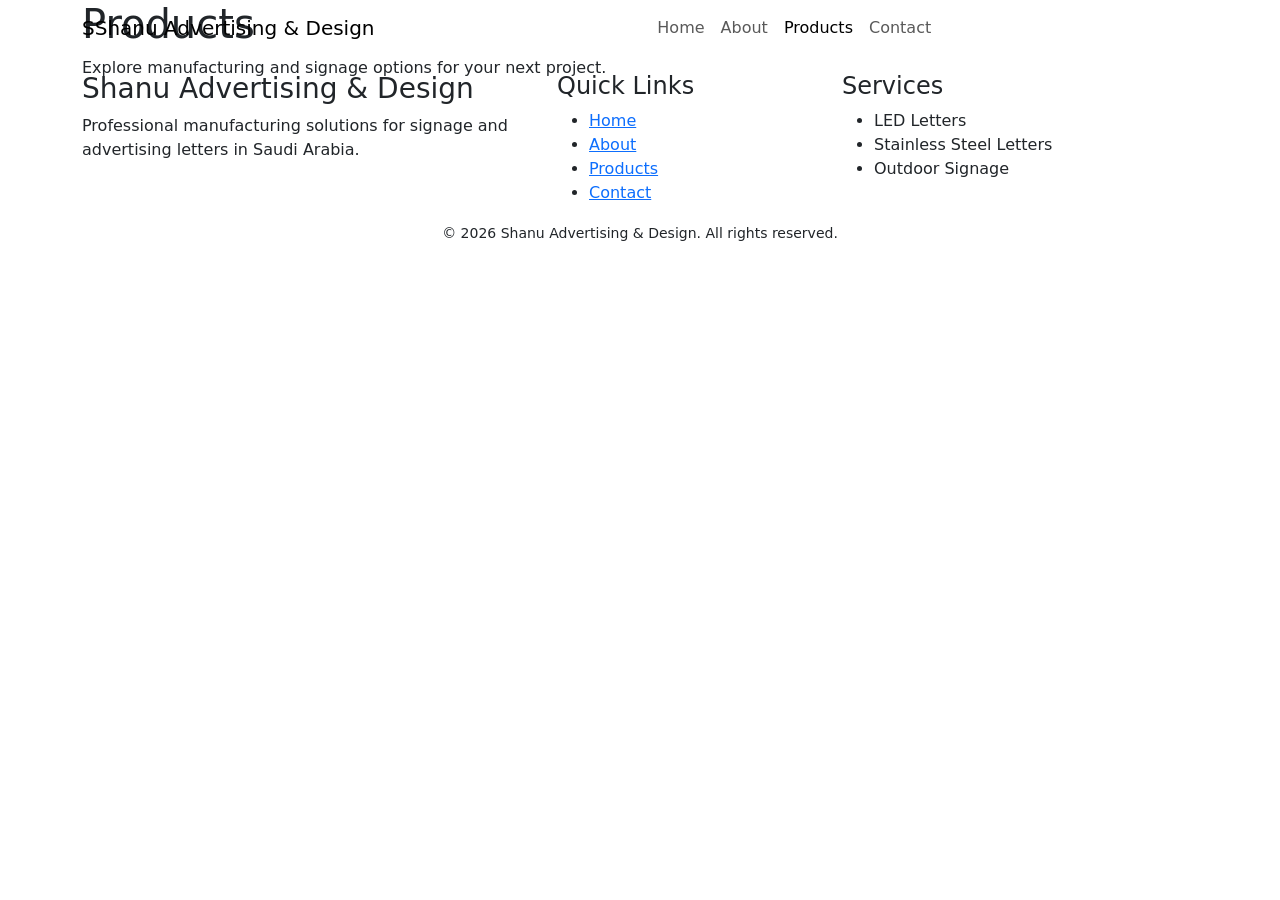
==== products.html @ 537973a9 "Add files via upload" ====
﻿<!doctype html>
<html lang="en" dir="ltr">

<head>
  <meta charset="utf-8">
  <meta name="viewport" content="width=device-width, initial-scale=1">
  <title>Products | Shanu Advertising & Design</title>
  <meta name="description"
    content="Explore signage products from Shanu Advertising & Design including LED letters, stainless steel letters, zincor letters, acrylic boards, and shop branding.">
  <meta property="og:title" content="Shanu Products">
  <meta property="og:type" content="website">
  <meta name="twitter:card" content="summary_large_image">
  <link rel="preconnect" href="https://fonts.googleapis.com">
  <link rel="preconnect" href="https://fonts.gstatic.com" crossorigin>
  <link
    href="https://fonts.googleapis.com/css2?family=Cairo:wght@400;600;700;800;900&family=Inter:wght@400;600;700;800;900&display=swap"
    rel="stylesheet">
  <link href="https://cdn.jsdelivr.net/npm/bootstrap@5.3.3/dist/css/bootstrap.min.css" rel="stylesheet">
  <link href="https://cdn.jsdelivr.net/npm/bootstrap-icons@1.11.3/font/bootstrap-icons.css" rel="stylesheet">
  <link href="https://unpkg.com/aos@2.3.1/dist/aos.css" rel="stylesheet">
  <link rel="stylesheet" href="css/style.css">
  <link rel="stylesheet" href="css/responsive.css">
</head>

<body class="ltr" data-page="products">
  <nav class="navbar navbar-expand-lg fixed-top">
    <div class="container"><a class="navbar-brand" href="index.html"><span class="brand-mark">S</span><span
          data-i18n="brand">Shanu Advertising & Design</span></a><button class="navbar-toggler" type="button"
        data-bs-toggle="collapse" data-bs-target="#mainNav" aria-label="Toggle navigation"
        data-i18n-aria-label="toggleNavigation"><span class="navbar-toggler-icon"></span></button>
      <div class="collapse navbar-collapse" id="mainNav">
        <ul class="navbar-nav mx-auto mb-2 mb-lg-0">
          <li class="nav-item"><a class="nav-link" href="index.html" data-i18n="navHome">Home</a></li>
          <li class="nav-item"><a class="nav-link" href="about.html" data-i18n="navAbout">About</a></li>
          <li class="nav-item"><a class="nav-link active" href="products.html" data-i18n="navProducts">Products</a></li>
          <li class="nav-item"><a class="nav-link" href="contact.html" data-i18n="navContact">Contact</a></li>
        </ul>
      </div>
    </div>
  </nav>
  <header class="page-hero">
    <div class="container">
      <h1 data-i18n="productsHeroTitle">Products</h1>
      <p data-i18n="productsHeroText">Explore manufacturing and signage options for your next project.</p>
    </div>
  </header>
  <main>
    <section class="section-padding">
      <div class="container">
        <div class="row g-4" data-products-grid></div>
      </div>
    </section>
  </main>
  <footer class="site-footer">
    <div class="container">
      <div class="row g-4">
        <div class="col-lg-5">
          <h3 class="footer-title" data-i18n="brand">Shanu Advertising & Design</h3>
          <p data-i18n="footerText">Professional manufacturing solutions for signage and advertising letters in Saudi Arabia.</p>
        </div>
        <div class="col-6 col-lg-3">
          <h4 class="footer-title" data-i18n="footerQuick">Quick Links</h4>
          <ul class="footer-links">
            <li><a href="index.html" data-i18n="navHome">Home</a></li>
            <li><a href="about.html" data-i18n="navAbout">About</a></li>
            <li><a href="products.html" data-i18n="navProducts">Products</a></li>
            <li><a href="contact.html" data-i18n="navContact">Contact</a></li>
          </ul>
        </div>
        <div class="col-6 col-lg-4">
          <h4 class="footer-title" data-i18n="footerServices">Services</h4>
          <ul class="footer-links">
            <li data-i18n="serviceLed">LED Letters</li>
            <li data-i18n="serviceSteel">Stainless Steel Letters</li>
            <li data-i18n="serviceOutdoor">Outdoor Signage</li>
          </ul>
        </div>
      </div>
      <div class="footer-bottom text-center"><small>© 2026 Shanu Advertising & Design. <span
            data-i18n="footerRights">All rights reserved.</span></small></div>
    </div>
  </footer>
  <div class="modal fade" id="productModal" tabindex="-1" aria-hidden="true">
  <div class="modal-dialog modal-lg modal-dialog-centered">
    <div class="modal-content">

      <div class="modal-header">
        <h2 class="modal-title fs-4"></h2>

        <button
          type="button"
          class="btn-close"
          data-bs-dismiss="modal"
          aria-label="Close"
          data-i18n-aria-label="modalCloseLabel">
        </button>
      </div>

      <div class="modal-body">

        <div id="productCarousel" class="carousel slide" data-bs-ride="false">

          <div class="carousel-inner">
            <!-- Images will be added dynamically -->
          </div>

          <button class="carousel-control-prev"
                  type="button"
                  data-bs-target="#productCarousel"
                  data-bs-slide="prev">

            <span class="carousel-control-prev-icon"></span>

          </button>

          <button class="carousel-control-next"
                  type="button"
                  data-bs-target="#productCarousel"
                  data-bs-slide="next">

            <span class="carousel-control-next-icon"></span>

          </button>

        </div>

        <p class="modal-product-text mt-4"></p>

      </div>

      <div class="modal-footer">
        <button
          type="button"
          class="btn btn-secondary"
          data-bs-dismiss="modal"
          data-i18n="close">
          Close
        </button>
      </div>

    </div>
  </div>
</div>
  <!-- <div class="modal fade" id="productModal" tabindex="-1" aria-hidden="true">
    <div class="modal-dialog modal-dialog-centered">
      <div class="modal-content">
        <div class="modal-header">
          <h2 class="modal-title fs-4"></h2><button type="button" class="btn-close" data-bs-dismiss="modal"
            aria-label="Close" data-i18n-aria-label="modalCloseLabel"></button>
        </div>
        <div class="modal-body"><img class="modal-product-image" src="assets/products/Image1.jpg" alt="Image1">
          <p class="modal-product-text"></p>
        </div>
        <div class="modal-footer"><button type="button" class="btn btn-secondary" data-bs-dismiss="modal"
            data-i18n="close">Close</button></div>
      </div>
    </div>
  </div> -->
  <script src="https://cdn.jsdelivr.net/npm/bootstrap@5.3.3/dist/js/bootstrap.bundle.min.js"></script>
  <script src="https://unpkg.com/aos@2.3.1/dist/aos.js"></script>
  <script src="js/lang.js"></script>
  <script src="js/script.js"></script>
</body>

</html>
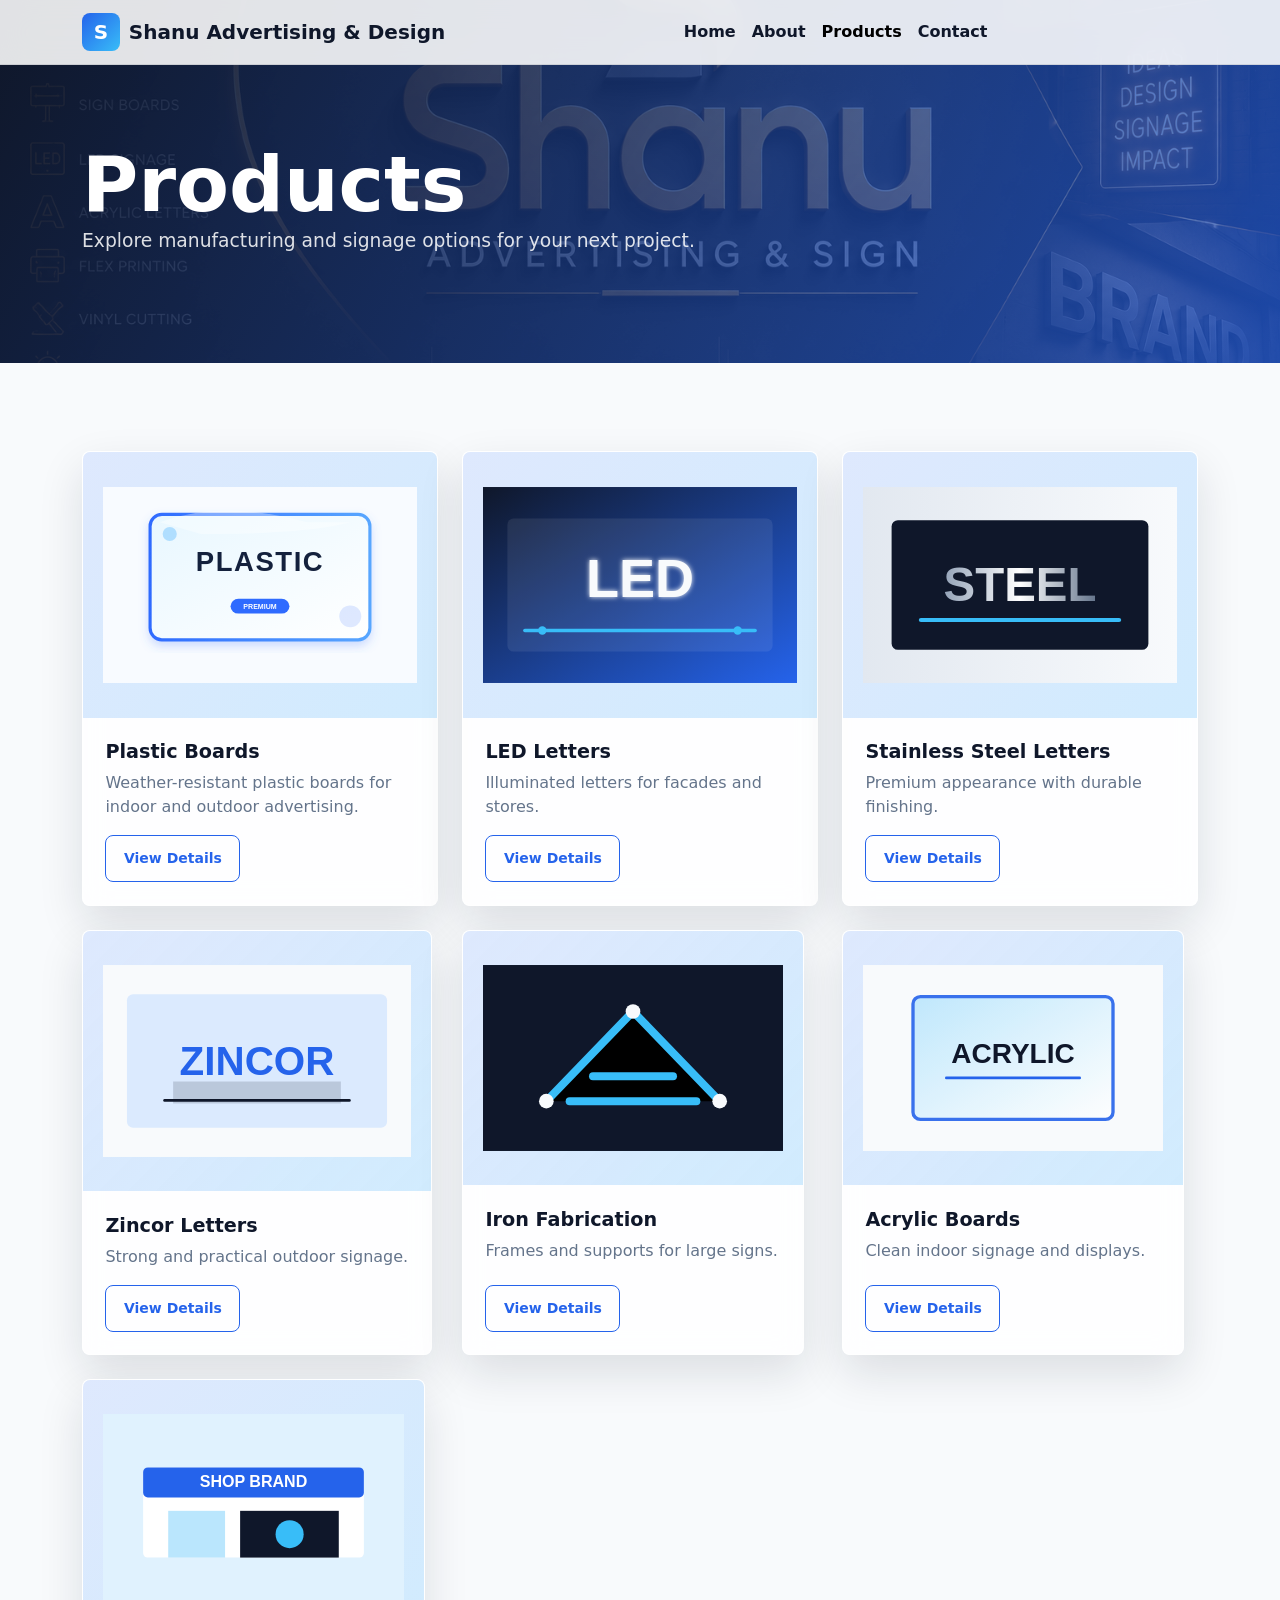
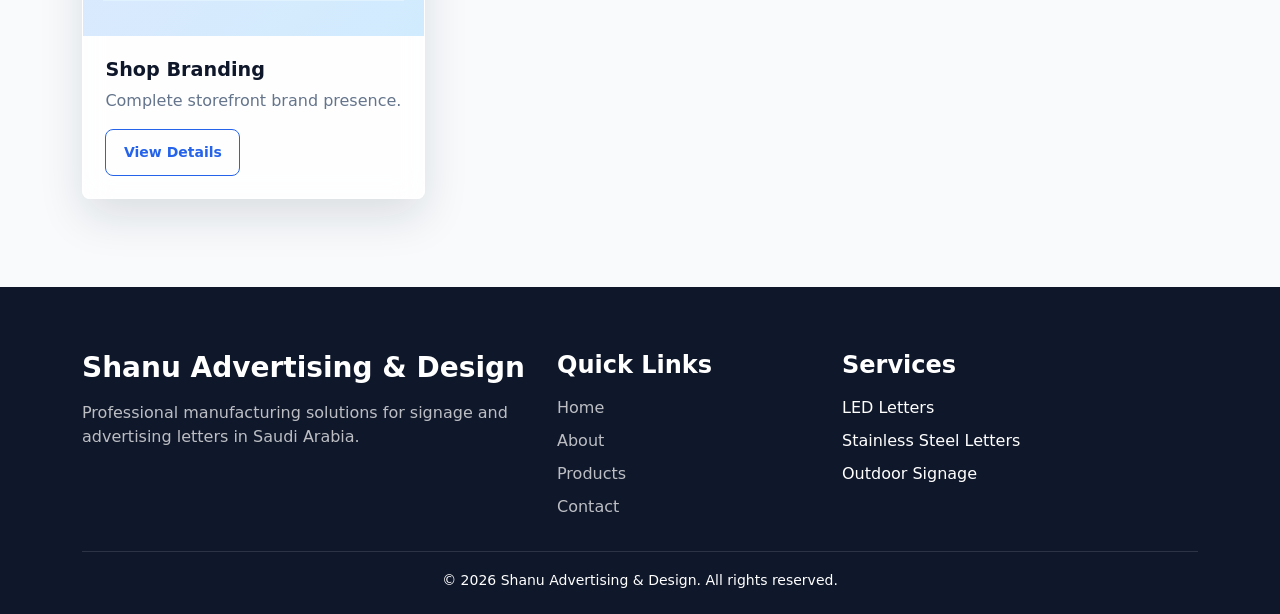
==== commit f5c29db9: "Fix doctype declaration in products.html" ====
--- a/products.html
+++ b/products.html
@@ -1,4 +1,4 @@
-﻿<!doctype html>
+<!doctype html>
 <html lang="en" dir="ltr">
 
 <head>
@@ -162,4 +162,4 @@
   <script src="js/script.js"></script>
 </body>
 
-</html>+</html>
--- a/css/style.css
+++ b/css/style.css
@@ -0,0 +1,567 @@
+:root {
+  --primary: #2563eb;
+  --dark: #0f172a;
+  --accent: #38bdf8;
+  --background: #f8fafc;
+  --muted: #64748b;
+  --white: #ffffff;
+  --border: rgba(15, 23, 42, 0.1);
+  --shadow: 0 18px 45px rgba(15, 23, 42, 0.12);
+}
+
+* {
+  box-sizing: border-box;
+}
+
+html {
+  scroll-behavior: smooth;
+}
+
+body {
+  margin: 0;
+  background: var(--background);
+  color: var(--dark);
+  font-family: "Cairo", "Inter", system-ui, sans-serif;
+  text-align: start;
+  overflow-x: hidden;
+}
+
+body.ltr {
+  font-family: "Inter", "Cairo", system-ui, sans-serif;
+}
+
+a {
+  text-decoration: none;
+}
+
+.navbar {
+  background: rgba(255, 255, 255, 0.88);
+  backdrop-filter: blur(16px);
+  border-bottom: 1px solid var(--border);
+}
+
+.navbar .container {
+  gap: 0.75rem;
+}
+
+.navbar-brand {
+  display: inline-flex;
+  align-items: center;
+  color: var(--dark);
+  font-weight: 800;
+  min-width: 0;
+  white-space: normal;
+  line-height: 1.25;
+}
+
+.brand-mark {
+  display: inline-grid;
+  width: 38px;
+  height: 38px;
+  place-items: center;
+  border-radius: 8px;
+  background: linear-gradient(135deg, var(--primary), var(--accent));
+  color: var(--white);
+  margin-inline-end: 0.55rem;
+}
+
+.nav-link {
+  color: var(--dark);
+  font-weight: 700;
+  text-align: start;
+}
+
+.nav-link:hover,
+.nav-link.active {
+  color: var(--primary);
+}
+
+.btn {
+  border-radius: 8px;
+  font-weight: 800;
+  padding: 0.75rem 1.1rem;
+}
+
+.btn-primary {
+  background: var(--primary);
+  border-color: var(--primary);
+}
+
+.btn-outline-primary {
+  border-color: var(--primary);
+  color: var(--primary);
+}
+
+.btn-outline-primary:hover {
+  background: var(--primary);
+  color: var(--white);
+}
+
+.section-padding {
+  padding: 88px 0;
+}
+
+.section-title {
+  max-width: 720px;
+  margin: 0 auto 2.5rem;
+  text-align: center;
+}
+
+.section-title h2 {
+  font-size: clamp(2rem, 4vw, 3rem);
+  font-weight: 900;
+}
+
+.section-title p {
+  color: var(--muted);
+  font-size: 1.08rem;
+}
+
+.hero {
+  position: relative;
+  min-height: 100vh;
+  height: auto;
+  padding: 120px 0 60px;
+  display: flex;
+  align-items: center;
+  overflow: visible;
+  color: var(--white);
+  background:
+    linear-gradient(110deg, rgba(15, 23, 42, 0.92), rgba(37, 99, 235, 0.68)),
+    url("../assets/hero/hero.jpg") center/cover no-repeat,
+    linear-gradient(135deg, #0f172a, #2563eb);
+}
+
+.hero-video {
+  position: absolute;
+  inset: 0;
+  width: 100%;
+  height: 100%;
+  object-fit: cover;
+  opacity: 0.35;
+}
+
+.hero-content {
+  max-width: 700px;
+  width: 100%;
+  position: relative;
+  z-index: 2;
+}
+
+.eyebrow {
+  display: inline-flex;
+  align-items: center;
+  gap: 0.5rem;
+  padding: 0.45rem 0.8rem;
+  border-radius: 8px;
+  background: rgba(255, 255, 255, 0.14);
+  border: 1px solid rgba(255, 255, 255, 0.2);
+  color: var(--white);
+  margin-bottom: 1rem;
+}
+
+.hero h1,
+.page-hero h1 {
+  font-size: clamp(2.45rem, 6vw, 5rem);
+  line-height: 0.9;
+  font-weight: 900;
+}
+
+.hero p,
+.page-hero p {
+  color: rgba(255, 255, 255, 0.86);
+  font-size: 1.17rem;
+  max-width: 680px;
+}
+
+.hero-actions {
+  justify-content: flex-start;
+}
+
+.stats-strip {
+  position: relative;
+  z-index: 2;
+  margin-top: -72px;
+}
+
+.stat-card,
+.glass-card,
+.service-card,
+.product-card,
+.contact-card {
+  background: rgba(255, 255, 255, 0.82);
+  border: 1px solid rgba(255, 255, 255, 0.65);
+  box-shadow: var(--shadow);
+  border-radius: 8px;
+  backdrop-filter: blur(14px);
+}
+
+.stat-card {
+  padding: 1.5rem;
+  text-align: center;
+}
+
+.stat-card strong {
+  display: block;
+  color: var(--primary);
+  font-size: 2.2rem;
+  font-weight: 900;
+}
+
+.glass-card {
+    background: linear-gradient(135deg, #ffffff, #f8f9fa);
+    border-radius: 20px;
+    padding: 40px;
+    box-shadow: 0 15px 40px rgba(0,0,0,.12);
+    transition: .3s ease;
+}
+
+.glass-card:hover {
+    transform: translateY(-5px);
+    box-shadow: 0 20px 50px rgba(0,0,0,.18);
+}
+
+.glass-card h2 {
+    font-size: 34px;
+    font-weight: 900;
+    color: #0056d6;
+    margin-bottom: 8px;
+}
+
+.glass-card h3 {
+    font-size: 26px;
+    font-weight: 700;
+    color: #111;
+    margin-bottom: 20px;
+    position: relative;
+}
+
+.glass-card h3::after {
+    content: "";
+    display: block;
+    width: 70px;
+    height: 4px;
+    background: #0056d6;
+    margin-top: 10px;
+    border-radius: 10px;
+}
+
+.glass-card p {
+    font-size: 18px;
+    font-weight: 500;
+    color: #666;
+    line-height: 1.9;
+}
+.service-card {
+  height: 100%;
+  padding: 1.6rem;
+  text-align: start;
+  transition: transform 0.2s ease, box-shadow 0.2s ease;
+}
+
+.service-card:hover,
+.product-card:hover {
+  transform: translateY(-6px);
+  box-shadow: 0 24px 55px rgba(15, 23, 42, 0.16);
+}
+
+.icon-box {
+  width: 54px;
+  height: 54px;
+  display: grid;
+  place-items: center;
+  border-radius: 8px;
+  background: rgba(37, 99, 235, 0.11);
+  color: var(--primary);
+  font-size: 1.45rem;
+  margin-bottom: 1rem;
+}
+
+.service-card h3,
+.product-card h3 {
+  font-size: 1.2rem;
+  font-weight: 900;
+}
+
+.service-card p,
+.product-card p,
+.glass-card p {
+  color: var(--muted);
+}
+
+.split-band {
+  background: var(--dark);
+  color: var(--white);
+}
+
+.split-band p {
+  color: rgba(255, 255, 255, 0.72);
+}
+
+.check-list {
+  display: grid;
+  gap: 1rem;
+  padding: 0;
+  margin: 0;
+  list-style: none;
+}
+
+.check-list li {
+  display: flex;
+  gap: 0.8rem;
+  align-items: flex-start;
+  text-align: start;
+}
+
+.check-list i {
+  flex: 0 0 auto;
+  color: var(--accent);
+  margin-top: 0.25rem;
+}
+
+.product-card {
+  display: flex;
+  flex-direction: column;
+  height: 100%;
+  overflow: hidden;
+  text-align: start;
+  cursor: pointer;
+  transition: transform 0.22s ease, box-shadow 0.22s ease, border-color 0.22s ease;
+}
+
+[data-products-grid] {
+  align-items: stretch;
+}
+
+[data-products-grid] > [class*="col-"] {
+  display: flex;
+}
+
+.product-card:focus-visible {
+  outline: 3px solid rgba(37, 99, 235, 0.35);
+  outline-offset: 4px;
+}
+
+.product-card:hover,
+.product-card:focus-visible {
+  border-color: rgba(37, 99, 235, 0.28);
+}
+
+.product-image-frame {
+  display: grid;
+  place-items: center;
+  width: 100%;
+  aspect-ratio: 4 / 3;
+  overflow: hidden;
+  background:
+    linear-gradient(135deg, rgba(37, 99, 235, 0.08), rgba(56, 189, 248, 0.16)),
+    #eef4ff;
+}
+
+.product-img {
+  width: 100%;
+  aspect-ratio: 16 / 10;
+  object-fit: cover;
+  background: #e2e8f0;
+}
+
+.product-card .product-img {
+  height: 100%;
+  aspect-ratio: auto;
+  object-fit: contain;
+  padding: 1.25rem;
+  background: transparent;
+  transform: scale(1);
+  transition: transform 0.28s ease;
+}
+
+.product-card:hover .product-img,
+.product-card:focus-visible .product-img {
+  transform: scale(1.04);
+}
+
+.product-image-frame.image-missing::after {
+  content: "Image unavailable";
+  color: var(--muted);
+  font-weight: 700;
+}
+
+.product-card-body {
+  display: flex;
+  flex: 1;
+  flex-direction: column;
+  align-items: flex-start;
+  padding: 1.4rem;
+}
+
+.product-card-body p {
+  flex: 1;
+}
+
+.product-card-action {
+  pointer-events: none;
+}
+
+.cta-band {
+  background:
+    linear-gradient(120deg, rgba(37, 99, 235, 0.96), rgba(56, 189, 248, 0.78)),
+    var(--primary);
+  color: var(--white);
+}
+
+.cta-band p {
+  color: rgba(255, 255, 255, 0.86);
+}
+
+.page-hero {
+  padding: 150px 0 92px;
+  color: var(--white);
+  background:
+    linear-gradient(120deg, rgba(15, 23, 42, 0.95), rgba(37, 99, 235, 0.7)),
+    url("../assets/hero/hero.jpg") center/cover no-repeat,
+    linear-gradient(135deg, #0f172a, #2563eb);
+}
+
+.owner-image {
+  width: auto;
+  max-height: 430px;
+  object-fit: cover;
+  border-radius: 8px;
+  box-shadow: var(--shadow);
+}
+
+.modal-product-image {
+  width: 100%;
+  aspect-ratio: 16 / 10;
+  object-fit: contain;
+  border-radius: 8px;
+  background:
+    linear-gradient(135deg, rgba(37, 99, 235, 0.08), rgba(56, 189, 248, 0.16)),
+    #eef4ff;
+  margin-bottom: 1rem;
+  padding: 1.25rem;
+}
+
+.modal.fade .modal-dialog {
+  transform: translateY(22px) scale(0.96);
+  transition: transform 0.28s cubic-bezier(0.2, 0.8, 0.2, 1), opacity 0.22s ease;
+}
+
+.modal.show .modal-dialog {
+  transform: translateY(0) scale(1);
+}
+
+.modal.fade .modal-content {
+  opacity: 0;
+  transition: opacity 0.22s ease, box-shadow 0.28s ease;
+}
+
+.modal.show.modal-ready .modal-content {
+  opacity: 1;
+  box-shadow: 0 30px 80px rgba(15, 23, 42, 0.28);
+}
+
+.modal-content {
+  border: 1px solid rgba(255, 255, 255, 0.7);
+  border-radius: 8px;
+  overflow: hidden;
+}
+
+.contact-card {
+  padding: 1.7rem;
+  text-align: start;
+}
+
+.form-label {
+  display: block;
+  text-align: start;
+}
+
+.form-control {
+  border-radius: 8px;
+  padding: 0.8rem 0.95rem;
+  border-color: var(--border);
+  text-align: start;
+}
+
+.form-control:focus {
+  border-color: var(--primary);
+  box-shadow: 0 0 0 0.2rem rgba(37, 99, 235, 0.16);
+}
+
+.qr-img {
+  width: 145px;
+  aspect-ratio: 1;
+  object-fit: contain;
+  border-radius: 8px;
+  border: 1px solid var(--border);
+  background: var(--white);
+  padding: 0.6rem;
+}
+
+.site-footer {
+  background: var(--dark);
+  color: var(--white);
+  padding: 64px 0 22px;
+}
+
+.site-footer p,
+.site-footer a {
+  color: rgba(255, 255, 255, 0.72);
+}
+
+.site-footer a:hover {
+  color: var(--accent);
+}
+
+.footer-title {
+  font-weight: 900;
+  margin-bottom: 1rem;
+  text-align: start;
+}
+
+.footer-links {
+  list-style: none;
+  padding-inline-start: 0;
+  margin: 0;
+  display: grid;
+  gap: 0.55rem;
+  text-align: start;
+}
+
+.footer-bottom {
+  border-top: 1px solid rgba(255, 255, 255, 0.12);
+  margin-top: 2rem;
+  padding-top: 1rem;
+}
+
+
+.carousel-item img {
+    width: 100%;
+    height: 450px;
+    object-fit: cover;
+    border-radius: 10px;
+}
+
+.carousel-control-prev-icon,
+.carousel-control-next-icon {
+    background-color: rgba(0,0,0,.6);
+    border-radius: 50%;
+    padding: 20px;
+}
+
+.carousel-item img {
+    width: 100%;
+    height: 500px;
+    object-fit: contain;
+    background: #f5f5f5;
+}
+
+.product-video,
+.carousel-item img {
+    width: 100%;
+    height: 450px;
+    object-fit: contain;
+    background: #f5f5f5;
+    border-radius: 12px;
+}
--- a/css/responsive.css
+++ b/css/responsive.css
@@ -0,0 +1,121 @@
+@media (max-width: 991.98px) {
+  .navbar .container {
+    align-items: center;
+  }
+
+  .navbar-brand {
+    max-width: calc(100% - 76px);
+    font-size: 1rem;
+  }
+
+  .navbar-toggler {
+    margin-inline-start: auto;
+  }
+
+  .navbar-collapse {
+    flex-basis: 100%;
+    padding: 1rem 0;
+    text-align: start;
+  }
+
+  .navbar-nav {
+    align-items: stretch;
+    text-align: start;
+  }
+
+  .navbar-nav .nav-link {
+    padding-inline: 0;
+  }
+
+  .hero {
+    min-height: 780px;
+    padding-top: 88px;
+  }
+
+  .stats-strip {
+    margin-top: -42px;
+  }
+
+  .site-footer .row > [class*="col-"] {
+    text-align: start;
+  }
+}
+
+@media (max-width: 767.98px) {
+  .section-padding {
+    padding: 64px 0;
+  }
+
+  .hero {
+    min-height: auto;
+    padding: 150px 0 112px;
+  }
+
+  .hero h1,
+  .page-hero h1 {
+    font-size: 2.25rem;
+    line-height: 1.16;
+  }
+
+  .hero p,
+  .page-hero p {
+    font-size: 1rem;
+  }
+
+  .hero-actions {
+    display: grid;
+    gap: 0.8rem;
+    justify-content: stretch;
+  }
+
+  .hero-actions .btn {
+    width: 100%;
+  }
+
+  .page-hero {
+    padding: 125px 0 72px;
+  }
+
+  .stat-card,
+  .glass-card,
+  .contact-card {
+    padding: 1.25rem;
+  }
+
+  .qr-wrap {
+    flex-wrap: wrap;
+  }
+
+  .cta-band .container {
+    text-align: start;
+  }
+}
+
+@media (max-width: 575.98px) {
+  .navbar-brand {
+    max-width: calc(100% - 64px);
+    font-size: 0.95rem;
+  }
+
+  .brand-mark {
+    width: 34px;
+    height: 34px;
+    flex: 0 0 34px;
+  }
+
+  .stat-card strong {
+    font-size: 1.9rem;
+  }
+
+  .service-card,
+  .product-card-body,
+  .contact-card,
+  .glass-card {
+    padding: 1rem;
+  }
+
+  .site-footer .col-6 {
+    width: 100%;
+  }
+
+}
